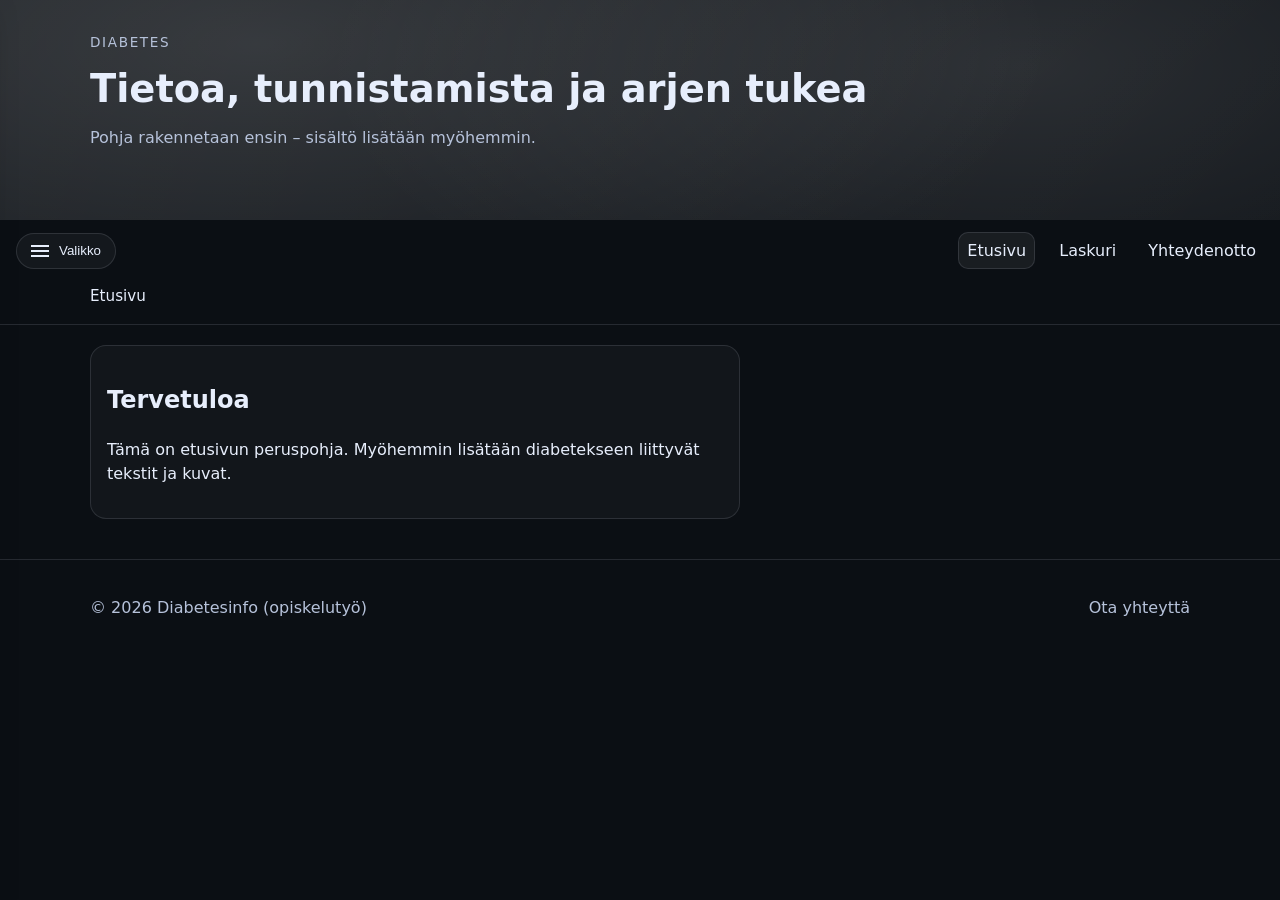
==== index.html @ 2359cf0f "." ====
<!doctype html>
<html lang="fi">
<head>
  <meta charset="utf-8" />
  <meta name="viewport" content="width=device-width, initial-scale=1" />
  <title>Diabetesinfo – Etusivu</title>
  <meta name="description" content="Diabeteksesta kertova sivusto: tunnistaminen, asennukset, ihonhoito, laskuri, yhteydenotto ja linkit." />
  <link rel="stylesheet" href="styles.css" />
  <script defer src="app.js"></script>
</head>

<body>
  <!-- Skip link (käytettävyys / saavutettavuus) -->
  <a class="skip-link" href="#main">Siirry sisältöön</a>

  <header class="site-header">
    <!-- Yläbanneri / otsikkokuva toimii myös navigointina etusivulle -->
    <a class="hero" href="index.html" aria-label="Siirry etusivulle">
      <div class="hero__overlay">
        <p class="hero__kicker">Diabetes</p>
        <h1 class="hero__title">Tietoa, tunnistamista ja arjen tukea</h1>
        <p class="hero__subtitle">Pohja rakennetaan ensin – sisältö lisätään myöhemmin.</p>
      </div>
    </a>

    <div class="topbar">
      <button class="menu-btn" id="menuBtn" aria-label="Avaa valikko" aria-controls="sideNav" aria-expanded="false">
        <span class="menu-btn__icon" aria-hidden="true"></span>
        <span class="menu-btn__text">Valikko</span>
      </button>

      <!-- Pieni “pikavalikko” desktopille (mobiilissa pääosin sivuvalikko) -->
      <nav class="topnav" aria-label="Päänavigaatio">
        <a href="index.html" aria-current="page">Etusivu</a>
        <a href="laskuri.html">Laskuri</a>
        <a href="yhteydenotto.html">Yhteydenotto</a>
      </nav>
    </div>

    <!-- Breadcrumb (sijainti sivustolla) -->
    <nav class="breadcrumb" aria-label="Sijainti sivustolla">
      <ol>
        <li><a href="index.html" aria-current="page">Etusivu</a></li>
      </ol>
    </nav>
  </header>

  <!-- Sivuvalikko -->
  <div class="backdrop" id="backdrop" hidden></div>

  <aside class="sidenav" id="sideNav" aria-label="Sivunavigaatio" aria-hidden="true">
    <div class="sidenav__header">
      <h2 class="sidenav__title">Navigointi</h2>
      <button class="close-btn" id="closeBtn" aria-label="Sulje valikko">✕</button>
    </div>

    <nav class="sidenav__links">
      <a href="index.html" aria-current="page">Etusivu</a>

      <a href="tunnistaminen.html">Tunnistaminen</a>

      <details>
        <summary>Asennuksia</summary>
        <div class="sublinks">
          <a href="asennus-1.html">Asennus 1</a>
          <a href="asennus-2.html">Asennus 2</a>
          <a href="asennus-3.html">Asennus 3</a>
        </div>
      </details>

      <a href="ihonhoito.html">Ihonhoito</a>
      <a href="laskuri.html">Laskuri</a>
      <a href="yhteydenotto.html">Yhteydenotto</a>

      <details>
        <summary>Linkkejä</summary>
        <div class="sublinks">
          <a href="#" target="_blank" rel="noopener">Palvelu 1 (lisätään myöhemmin)</a>
          <a href="#" target="_blank" rel="noopener">Palvelu 2 (lisätään myöhemmin)</a>
          <a href="#" target="_blank" rel="noopener">Palvelu 3 (lisätään myöhemmin)</a>
        </div>
      </details>

      <a class="external" href="blogi.html" target="_blank" rel="noopener">
        Blogi (uuteen välilehteen)
      </a>
    </nav>
  </aside>

  <main id="main" class="container">
   <section class="grid">
  <article class="card">
    <h2>Tervetuloa</h2>
    <p>
      Tämä on etusivun peruspohja. Myöhemmin lisätään diabetekseen liittyvät tekstit ja kuvat.
    </p>
  </article>
</section>
  </main>

  <footer class="site-footer">
    <div class="container footer-inner">
      <p>© <span id="year"></span> Diabetesinfo (opiskelutyö)</p>
      <p><a href="yhteydenotto.html">Ota yhteyttä</a></p>
    </div>
  </footer>
</body>
</html>
---- styles.css ----
:root{
  --bg: #0b0f14;
  --surface: #121826;
  --text: #e7eefc;
  --muted: #b6c2da;
  --border: rgba(231, 238, 252, 0.12);
  --shadow: 0 10px 30px rgba(0,0,0,.35);
  --radius: 16px;
}

* { box-sizing: border-box; }
html, body { height: 100%; }
body{
  margin: 0;
  font-family: system-ui, -apple-system, Segoe UI, Roboto, Arial, sans-serif;
  background: var(--bg);
  color: var(--text);
  line-height: 1.5;
}

a{ color: inherit; text-decoration: none; }
a:hover{ text-decoration: underline; }

.container{
  width: min(1100px, calc(100% - 2rem));
  margin: 0 auto;
}

.skip-link{
  position: absolute;
  left: -999px;
  top: 0;
  padding: .75rem 1rem;
  background: #fff;
  color: #000;
  border-radius: 10px;
}
.skip-link:focus{ left: 1rem; top: 1rem; z-index: 9999; }

/* HERO / banner */
.site-header{ border-bottom: 1px solid var(--border); }

.hero{
  display: block;
  min-height: 220px;
  background:
    linear-gradient(135deg, rgba(255,255,255,.08), rgba(255,255,255,.02)),
    radial-gradient(800px 300px at 20% 20%, rgba(255,255,255,.12), transparent),
    radial-gradient(700px 300px at 80% 30%, rgba(255,255,255,.10), transparent);
  position: relative;
}
.hero__overlay{
  width: min(1100px, calc(100% - 2rem));
  margin: 0 auto;
  padding: 2rem 0;
}
.hero__kicker{ margin: 0 0 .5rem; color: var(--muted); letter-spacing: .12em; text-transform: uppercase; font-size: .85rem;}
.hero__title{ margin: 0 0 .5rem; font-size: clamp(1.6rem, 3vw, 2.4rem); }
.hero__subtitle{ margin: 0; color: var(--muted); max-width: 65ch; }

/* TOP BAR */
.topbar{
  display: flex;
  align-items: center;
  justify-content: space-between;
  gap: 1rem;
  padding: .75rem 1rem;
}
.menu-btn{
  display: inline-flex;
  align-items: center;
  gap: .6rem;
  padding: .6rem .9rem;
  border: 1px solid var(--border);
  border-radius: 999px;
  background: rgba(255,255,255,.04);
  color: var(--text);
  cursor: pointer;
}
.menu-btn__icon{
  width: 18px; height: 12px;
  border-top: 2px solid var(--text);
  border-bottom: 2px solid var(--text);
  position: relative;
}
.menu-btn__icon::before{
  content: "";
  position: absolute;
  left: 0; right: 0;
  top: 50%;
  transform: translateY(-50%);
  border-top: 2px solid var(--text);
}
.topnav{
  display: none;
  gap: 1rem;
  align-items: center;
}
.topnav a{
  padding: .35rem .5rem;
  border-radius: 10px;
}
.topnav a[aria-current="page"]{
  background: rgba(255,255,255,.06);
  border: 1px solid var(--border);
}

/* Breadcrumb */
.breadcrumb{
  width: min(1100px, calc(100% - 2rem));
  margin: 0 auto;
  padding: .25rem 0 1rem;
}
.breadcrumb ol{
  list-style: none;
  display: flex;
  gap: .5rem;
  padding: 0; margin: 0;
  color: var(--muted);
  font-size: .95rem;
}
.breadcrumb li::after{
  content: "–";
  margin-left: .5rem;
  opacity: .6;
}
.breadcrumb li:last-child::after{ content: ""; }
.breadcrumb a{ color: var(--muted); }
.breadcrumb a[aria-current="page"]{ color: var(--text); }

/* Sidenav */
.backdrop{
  position: fixed;
  inset: 0;
  background: rgba(0,0,0,.55);
  z-index: 40;
}

.sidenav{
  position: fixed;
  top: 0; left: 0;
  height: 100%;
  width: min(340px, 86vw);
  background: var(--surface);
  border-right: 1px solid var(--border);
  box-shadow: var(--shadow);
  z-index: 50;
  transform: translateX(-105%);
  transition: transform .2s ease;
  padding: 1rem;
  overflow: auto;
}
.sidenav.is-open{ transform: translateX(0); }

.sidenav__header{
  display: flex;
  align-items: center;
  justify-content: space-between;
  gap: .75rem;
  margin-bottom: 1rem;
}
.sidenav__title{ margin: 0; font-size: 1.1rem; }
.close-btn{
  border: 1px solid var(--border);
  background: rgba(255,255,255,.04);
  color: var(--text);
  border-radius: 12px;
  padding: .4rem .6rem;
  cursor: pointer;
}

.sidenav__links{
  display: grid;
  gap: .25rem;
}
.sidenav__links a,
.sidenav__links summary{
  padding: .6rem .75rem;
  border-radius: 12px;
  border: 1px solid transparent;
}
.sidenav__links a:hover,
.sidenav__links summary:hover{
  background: rgba(255,255,255,.04);
  border-color: var(--border);
  text-decoration: none;
}
.sidenav__links a[aria-current="page"]{
  background: rgba(255,255,255,.06);
  border-color: var(--border);
}
.sublinks{ padding: .25rem 0 .5rem .75rem; display: grid; gap: .15rem; }
.external{ margin-top: .25rem; }

/* Main content */
.grid{
  display: grid;
  gap: 1rem;
  padding: 1.25rem 0 2.5rem;
}
.card{
  background: rgba(255,255,255,.03);
  border: 1px solid var(--border);
  border-radius: var(--radius);
  padding: 1rem;
}


/* Footer */
.site-footer{
  border-top: 1px solid var(--border);
  padding: 1.25rem 0;
  color: var(--muted);
}
.footer-inner{
  display: flex;
  flex-wrap: wrap;
  gap: .75rem 1rem;
  align-items: center;
  justify-content: space-between;
}

/* Desktop layout */
@media (min-width: 900px){
  .topnav{ display: inline-flex; }
  .grid{ grid-template-columns: 1.2fr .8fr; }
  .card:nth-child(3){ grid-column: 1 / -1; }
}
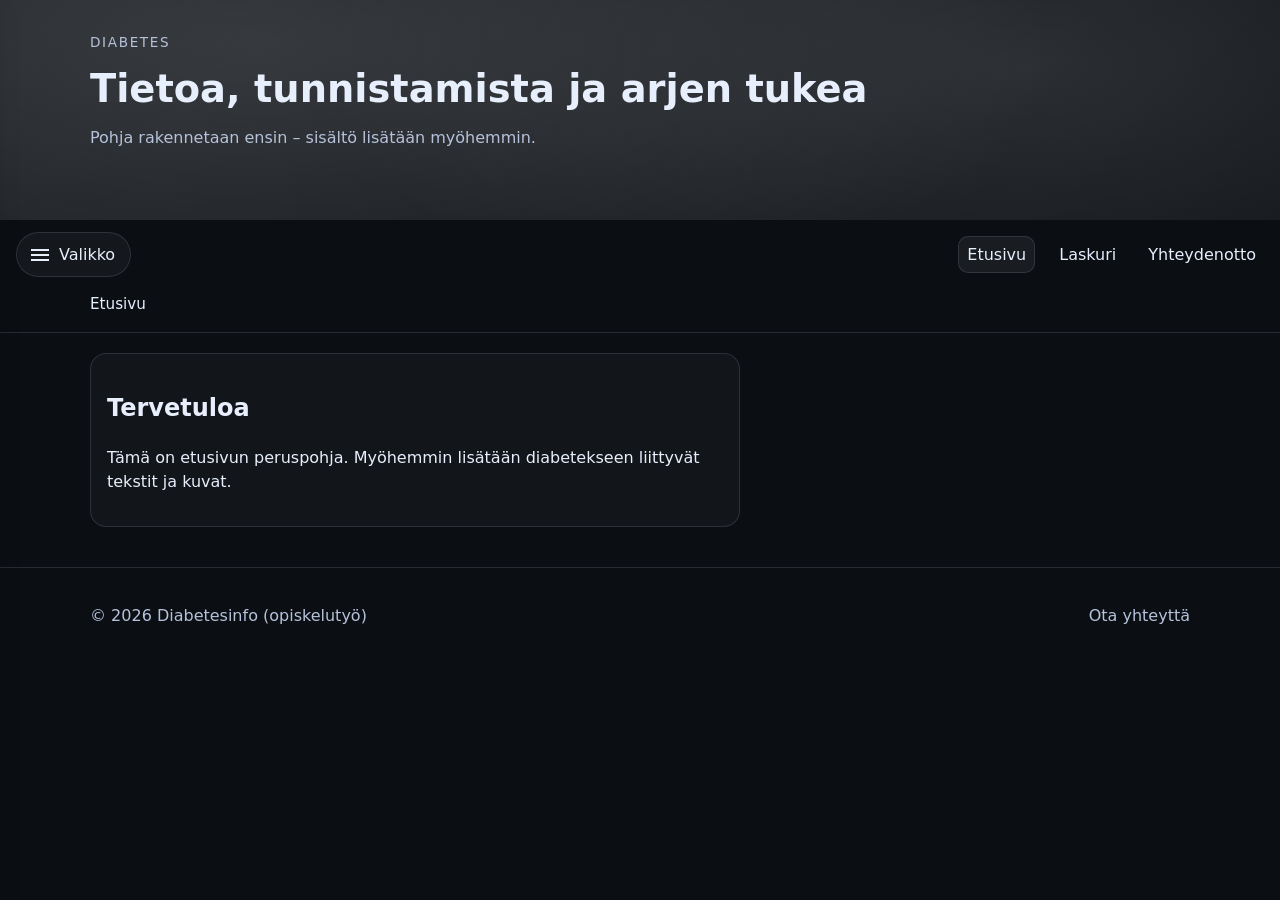
==== commit b2073806: "." ====
--- a/index.html
+++ b/index.html
@@ -59,14 +59,9 @@
 
       <a href="tunnistaminen.html">Tunnistaminen</a>
 
-      <details>
-        <summary>Asennuksia</summary>
-        <div class="sublinks">
-          <a href="asennus-1.html">Asennus 1</a>
-          <a href="asennus-2.html">Asennus 2</a>
-          <a href="asennus-3.html">Asennus 3</a>
-        </div>
-      </details>
+      <a href="asennukset.html">Asennusohjeet</a>
+
+
 
       <a href="ihonhoito.html">Ihonhoito</a>
       <a href="laskuri.html">Laskuri</a>
--- a/styles.css
+++ b/styles.css
@@ -205,7 +205,6 @@
   padding: 1rem;
 }
 
-
 /* Footer */
 .site-footer{
   border-top: 1px solid var(--border);
@@ -225,4 +224,75 @@
   .topnav{ display: inline-flex; }
   .grid{ grid-template-columns: 1.2fr .8fr; }
   .card:nth-child(3){ grid-column: 1 / -1; }
+}
+
+/* Blog center link */
+.blog-link-center{
+  min-height: 50vh;
+  display: grid;
+  place-items: center;
+}
+
+.blog-link{
+  font-size: clamp(1.2rem, 3vw, 1.8rem);
+  font-weight: 600;
+  padding: 1rem 1.5rem;
+  border-radius: 14px;
+  border: 1px solid var(--border);
+  background: rgba(255,255,255,.04);
+  text-decoration: none;
+}
+
+.blog-link:hover{
+  text-decoration: underline;
+}
+
+.calc-field{
+  display: grid;
+  gap: .5rem;
+  margin-top: .75rem;
+}
+
+.calc-label{
+  font-weight: 600;
+}
+
+.calc-gap{
+  height: 1rem;
+}
+
+.calc-actions{
+  margin-top: 1rem;
+}
+
+input[type="number"],
+button{
+  font: inherit;
+}
+
+input[type="number"]{
+  width: min(420px, 100%);
+  padding: .6rem .75rem;
+  border-radius: 12px;
+  border: 1px solid var(--border);
+  background: rgba(255,255,255,.04);
+  color: var(--text);
+  outline: none;
+}
+
+input[type="number"]::placeholder{
+  color: var(--muted);
+}
+
+button{
+  padding: .6rem 1rem;
+  border-radius: 999px;
+  border: 1px solid var(--border);
+  background: rgba(255,255,255,.06);
+  color: var(--text);
+  cursor: pointer;
+}
+
+button:hover{
+  text-decoration: underline;
 }
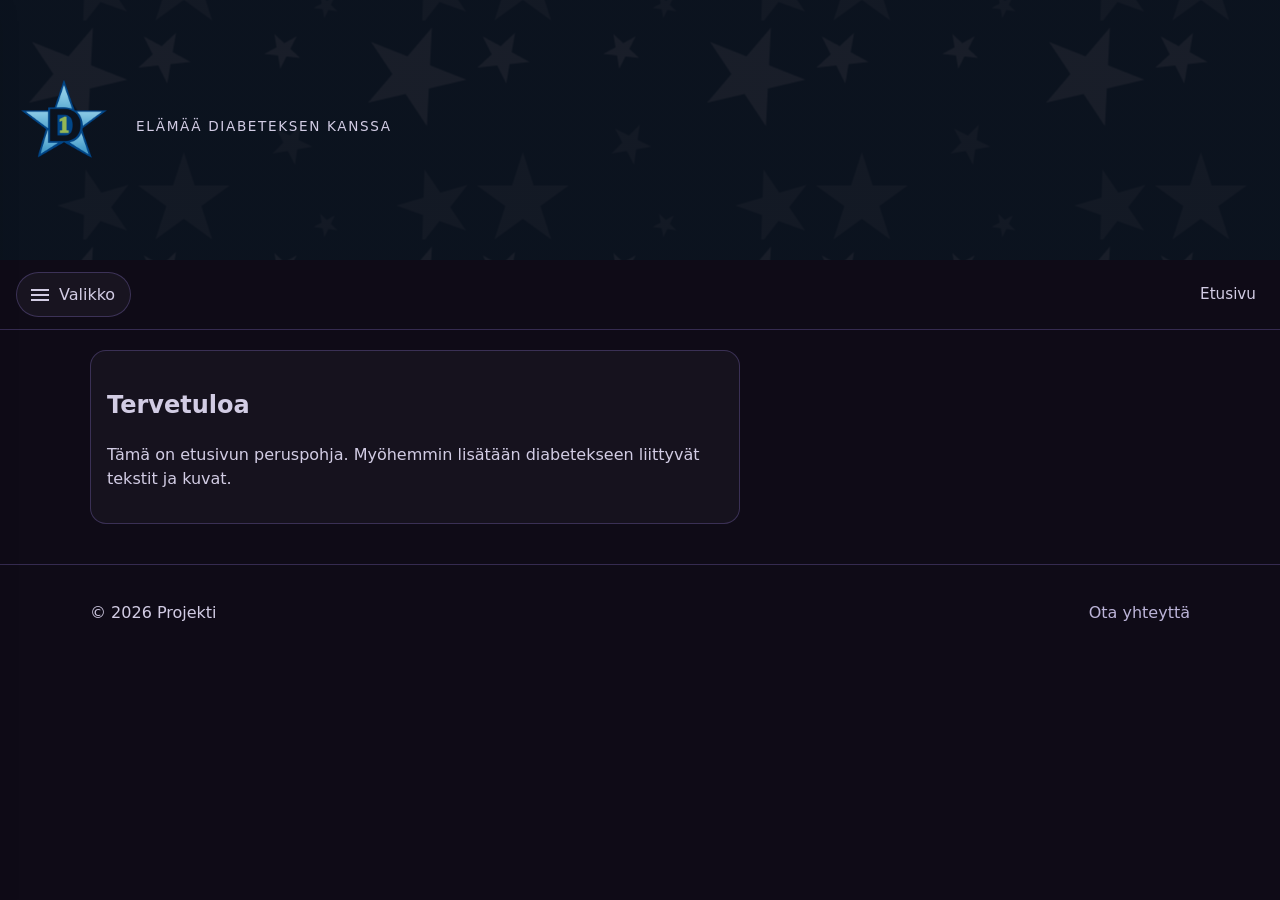
==== commit 27c80b07: "." ====
--- a/index.html
+++ b/index.html
@@ -14,35 +14,37 @@
   <a class="skip-link" href="#main">Siirry sisältöön</a>
 
   <header class="site-header">
-    <!-- Yläbanneri / otsikkokuva toimii myös navigointina etusivulle -->
-    <a class="hero" href="index.html" aria-label="Siirry etusivulle">
-      <div class="hero__overlay">
-        <p class="hero__kicker">Diabetes</p>
-        <h1 class="hero__title">Tietoa, tunnistamista ja arjen tukea</h1>
-        <p class="hero__subtitle">Pohja rakennetaan ensin – sisältö lisätään myöhemmin.</p>
-      </div>
+  <div class="hero">
+    <!-- Logo = linkki etusivulle -->
+    <a href="index.html" class="logo-link" aria-label="Siirry etusivulle">
+      <img src="images/tahtilogo.png" alt="Diabetesinfo-logo" class="site-logo">
     </a>
 
-    <div class="topbar">
-      <button class="menu-btn" id="menuBtn" aria-label="Avaa valikko" aria-controls="sideNav" aria-expanded="false">
-        <span class="menu-btn__icon" aria-hidden="true"></span>
-        <span class="menu-btn__text">Valikko</span>
-      </button>
+    <!-- Bannerin teksti EI ole linkki -->
+    <div class="hero__overlay">
+      <p class="hero__kicker">Elämää diabeteksen kanssa</p>
+      <h1 class="hero__title"></h1>
+      <p class="hero__subtitle"></p>
+    </div>
+  </div>
 
-      <!-- Pieni “pikavalikko” desktopille (mobiilissa pääosin sivuvalikko) -->
-      <nav class="topnav" aria-label="Päänavigaatio">
-        <a href="index.html" aria-current="page">Etusivu</a>
-        <a href="laskuri.html">Laskuri</a>
-        <a href="yhteydenotto.html">Yhteydenotto</a>
-      </nav>
-    </div>
+  <div class="topbar">
+    <button class="menu-btn" id="menuBtn"
+            aria-label="Avaa valikko"
+            aria-controls="sideNav"
+            aria-expanded="false">
+      <span class="menu-btn__icon" aria-hidden="true"></span>
+      <span class="menu-btn__text">Valikko</span>
+    </button>
+
 
     <!-- Breadcrumb (sijainti sivustolla) -->
-    <nav class="breadcrumb" aria-label="Sijainti sivustolla">
+    <nav class="breadcrumb breadcrumb --topbar" aria-label="Sijainti sivustolla">
       <ol>
         <li><a href="index.html" aria-current="page">Etusivu</a></li>
       </ol>
     </nav>
+  </div>
   </header>
 
   <!-- Sivuvalikko -->
@@ -54,32 +56,16 @@
       <button class="close-btn" id="closeBtn" aria-label="Sulje valikko">✕</button>
     </div>
 
-    <nav class="sidenav__links">
-      <a href="index.html" aria-current="page">Etusivu</a>
-
-      <a href="tunnistaminen.html">Tunnistaminen</a>
-
-      <a href="asennukset.html">Asennusohjeet</a>
-
-
-
-      <a href="ihonhoito.html">Ihonhoito</a>
-      <a href="laskuri.html">Laskuri</a>
-      <a href="yhteydenotto.html">Yhteydenotto</a>
-
-      <details>
-        <summary>Linkkejä</summary>
-        <div class="sublinks">
-          <a href="#" target="_blank" rel="noopener">Palvelu 1 (lisätään myöhemmin)</a>
-          <a href="#" target="_blank" rel="noopener">Palvelu 2 (lisätään myöhemmin)</a>
-          <a href="#" target="_blank" rel="noopener">Palvelu 3 (lisätään myöhemmin)</a>
-        </div>
-      </details>
-
-      <a class="external" href="blogi.html" target="_blank" rel="noopener">
-        Blogi (uuteen välilehteen)
-      </a>
-    </nav>
+<nav class="sidenav__links">
+  <a href="index.html" aria-current="page">Etusivu</a>
+  <a href="tunnistaminen.html">Tunnistaminen</a>
+  <a href="asennukset.html">Asennusohjeet</a>
+  <a href="ihonhoito.html">Ihonhoito</a>
+  <a href="laskuri.html">Laskuri</a>
+  <a href="linkit.html">Linkkejä</a>
+  <a href="blogi.html">Blogi</a>
+  <a href="yhteydenotto.html">Yhteydenotto</a>
+</nav>
   </aside>
 
   <main id="main" class="container">
@@ -95,7 +81,7 @@
 
   <footer class="site-footer">
     <div class="container footer-inner">
-      <p>© <span id="year"></span> Diabetesinfo (opiskelutyö)</p>
+      <p>© <span id="year"></span> Projekti</p>
       <p><a href="yhteydenotto.html">Ota yhteyttä</a></p>
     </div>
   </footer>
--- a/styles.css
+++ b/styles.css
@@ -1,9 +1,15 @@
 :root{
-  --bg: #0b0f14;
-  --surface: #121826;
-  --text: #e7eefc;
-  --muted: #b6c2da;
-  --border: rgba(231, 238, 252, 0.12);
+  --primary: #5b3a8e;
+  --accent:  #bcb4d8;
+
+
+  --bg: #0f0b17;
+  --surface: #171129;
+
+  --text: #d2cce4; 
+  --muted: #d2cce4;
+
+  --border: rgba(167,139,250,0.25);
   --shadow: 0 10px 30px rgba(0,0,0,.35);
   --radius: 16px;
 }
@@ -41,18 +47,26 @@
 .site-header{ border-bottom: 1px solid var(--border); }
 
 .hero{
-  display: block;
-  min-height: 220px;
-  background:
-    linear-gradient(135deg, rgba(255,255,255,.08), rgba(255,255,255,.02)),
-    radial-gradient(800px 300px at 20% 20%, rgba(255,255,255,.12), transparent),
-    radial-gradient(700px 300px at 80% 30%, rgba(255,255,255,.10), transparent);
+    display: flex;
+  align-items: center;    
+  gap: 1.5rem;
+  padding: 2rem 1rem;
   position: relative;
+  min-height: 260px;
+
+  background-image:
+    linear-gradient(
+      rgba(15, 11, 23, 0.75),
+      rgba(15, 11, 23, 0.75)
+    ),
+    url("images/otsikkotausta.png");
+
+  background-size: auto;
+  background-position: center;
+  background-repeat: repeat;
 }
 .hero__overlay{
-  width: min(1100px, calc(100% - 2rem));
-  margin: 0 auto;
-  padding: 2rem 0;
+  margin: 0 ;
 }
 .hero__kicker{ margin: 0 0 .5rem; color: var(--muted); letter-spacing: .12em; text-transform: uppercase; font-size: .85rem;}
 .hero__title{ margin: 0 0 .5rem; font-size: clamp(1.6rem, 3vw, 2.4rem); }
@@ -91,26 +105,24 @@
   transform: translateY(-50%);
   border-top: 2px solid var(--text);
 }
-.topnav{
-  display: none;
-  gap: 1rem;
-  align-items: center;
-}
-.topnav a{
-  padding: .35rem .5rem;
-  border-radius: 10px;
-}
-.topnav a[aria-current="page"]{
-  background: rgba(255,255,255,.06);
-  border: 1px solid var(--border);
-}
+
 
 /* Breadcrumb */
 .breadcrumb{
-  width: min(1100px, calc(100% - 2rem));
-  margin: 0 auto;
-  padding: .25rem 0 1rem;
-}
+  width: auto;
+  margin: 0;
+  padding: 0;
+}
+
+.breadcrumb--topbar ol{
+  justify-content: flex-end;
+  flex-wrap: wrap;
+  row-gap: .25rem;
+}
+.breadcrumb--topbar ol{
+  font-size: .9rem;
+}
+
 .breadcrumb ol{
   list-style: none;
   display: flex;
@@ -295,4 +307,72 @@
 
 button:hover{
   text-decoration: underline;
+}
+
+.logo-link{
+  display: inline-block;
+  margin-bottom: 1rem;
+}
+
+.site-logo{
+  height: 56px;
+  width: auto;
+  display: block;
+}
+
+@media (max-width: 600px){
+  .site-logo{
+    height: 44px;
+  }
+}
+
+/* Linkit */
+a{
+  color: var(--accent);
+}
+a:hover{
+  text-decoration: underline;
+}
+
+/* Painikkeet */
+button{
+  background: var(--primary);
+  border-color: var(--primary);
+  color: #fff;
+}
+button:hover{
+  filter: brightness(1.1);
+}
+
+/* Aktiivinen valikkolinkki */
+.sidenav__links a[aria-current="page"]{
+  background: rgba(167,139,250,0.15);
+  border-color: var(--accent);
+}
+
+/* Logo-alueen hienosäätö */
+.logo-link{
+  display: inline-block;
+  margin-bottom: 1rem;
+}
+
+/* DESKTOP */
+.site-logo{
+  height: 96px;     /* <-- kasvatettu */
+  width: auto;
+  display: block;
+}
+
+/* TABLET */
+@media (max-width: 900px){
+  .site-logo{
+    height: 80px;
+  }
+}
+
+/* MOBIILI */
+@media (max-width: 600px){
+  .site-logo{
+    height: 64px;
+  }
 }
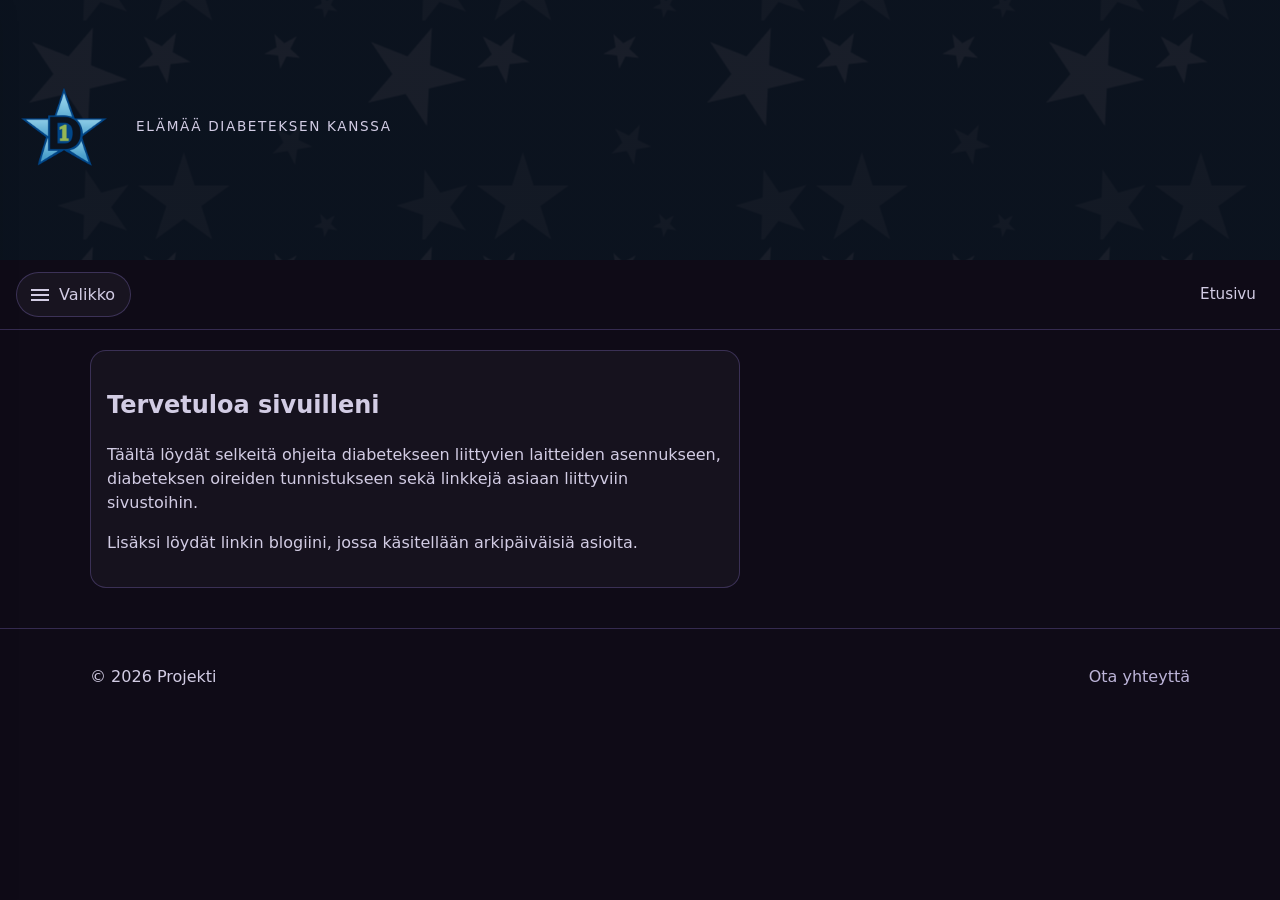
==== commit f84ae900: "." ====
--- a/index.html
+++ b/index.html
@@ -20,7 +20,7 @@
       <img src="images/tahtilogo.png" alt="Diabetesinfo-logo" class="site-logo">
     </a>
 
-    <!-- Bannerin teksti EI ole linkki -->
+    <!-- Bannerin  linkki -->
     <div class="hero__overlay">
       <p class="hero__kicker">Elämää diabeteksen kanssa</p>
       <h1 class="hero__title"></h1>
@@ -71,9 +71,14 @@
   <main id="main" class="container">
    <section class="grid">
   <article class="card">
-    <h2>Tervetuloa</h2>
+    <h2>Tervetuloa sivuilleni</h2>
     <p>
-      Tämä on etusivun peruspohja. Myöhemmin lisätään diabetekseen liittyvät tekstit ja kuvat.
+      Täältä löydät selkeitä ohjeita diabetekseen liittyvien laitteiden asennukseen, diabeteksen oireiden tunnistukseen sekä linkkejä asiaan liittyviin sivustoihin.
+     
+    </p>
+     <p>
+      
+        Lisäksi löydät linkin blogiini, jossa käsitellään arkipäiväisiä asioita.
     </p>
   </article>
 </section>
--- a/styles.css
+++ b/styles.css
@@ -352,27 +352,32 @@
 
 /* Logo-alueen hienosäätö */
 .logo-link{
-  display: inline-block;
-  margin-bottom: 1rem;
-}
-
-/* DESKTOP */
+  display: inline-flex;
+  align-items: center;
+  flex: 0 0 auto;
+  width: auto;
+  margin: 0;  
+}
+
 .site-logo{
-  height: 96px;     /* <-- kasvatettu */
+  height: 96px;
   width: auto;
   display: block;
 }
 
-/* TABLET */
 @media (max-width: 900px){
   .site-logo{
     height: 80px;
   }
 }
 
-/* MOBIILI */
 @media (max-width: 600px){
   .site-logo{
-    height: 64px;
+    height: 72px;   /* pienempi mobiilissa */
   }
+}
+
+img{
+  max-width: 100%;
+  height: auto;
 }
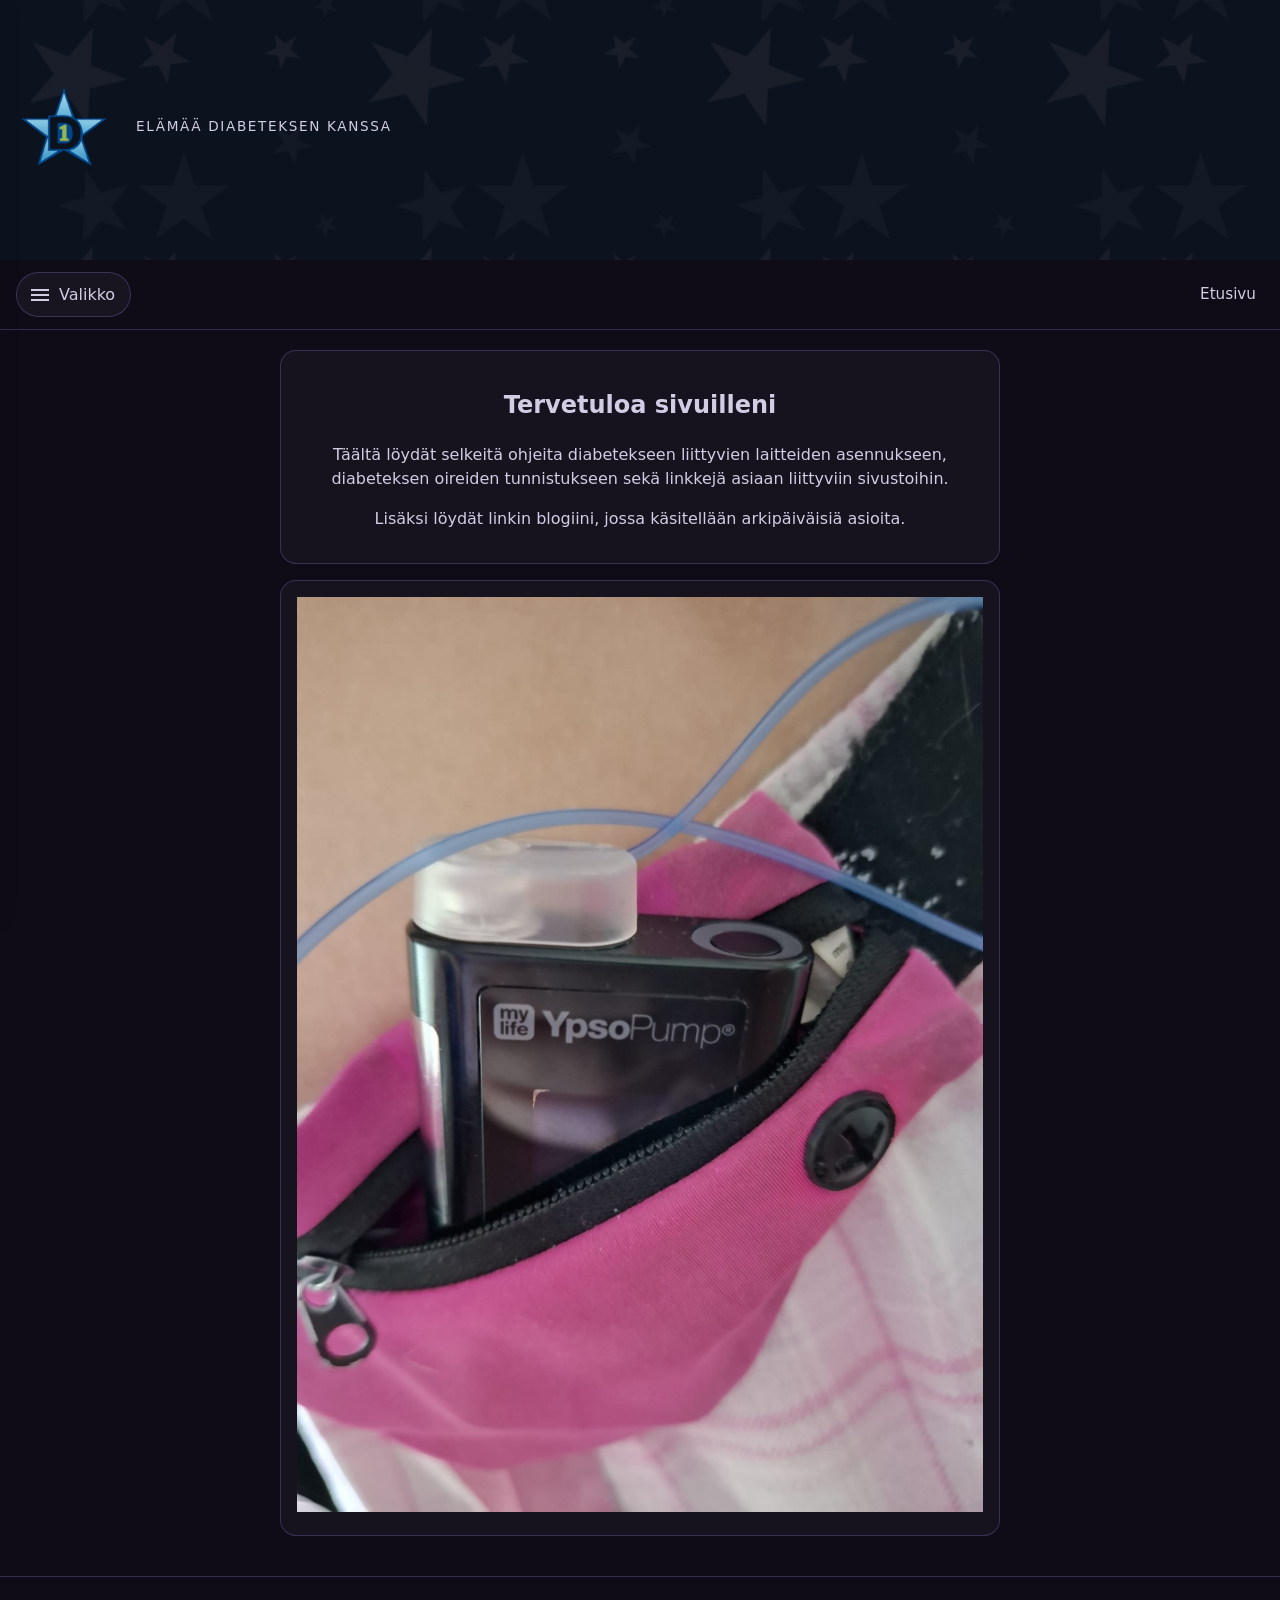
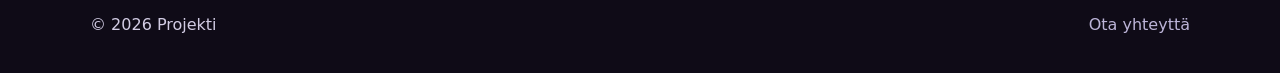
==== commit 4f31ae58: "." ====
--- a/index.html
+++ b/index.html
@@ -10,17 +10,15 @@
 </head>
 
 <body>
-  <!-- Skip link (käytettävyys / saavutettavuus) -->
   <a class="skip-link" href="#main">Siirry sisältöön</a>
 
   <header class="site-header">
   <div class="hero">
-    <!-- Logo = linkki etusivulle -->
     <a href="index.html" class="logo-link" aria-label="Siirry etusivulle">
       <img src="images/tahtilogo.png" alt="Diabetesinfo-logo" class="site-logo">
     </a>
 
-    <!-- Bannerin  linkki -->
+
     <div class="hero__overlay">
       <p class="hero__kicker">Elämää diabeteksen kanssa</p>
       <h1 class="hero__title"></h1>
@@ -38,7 +36,6 @@
     </button>
 
 
-    <!-- Breadcrumb (sijainti sivustolla) -->
     <nav class="breadcrumb breadcrumb --topbar" aria-label="Sijainti sivustolla">
       <ol>
         <li><a href="index.html" aria-current="page">Etusivu</a></li>
@@ -47,7 +44,7 @@
   </div>
   </header>
 
-  <!-- Sivuvalikko -->
+
   <div class="backdrop" id="backdrop" hidden></div>
 
   <aside class="sidenav" id="sideNav" aria-label="Sivunavigaatio" aria-hidden="true">
@@ -70,7 +67,7 @@
 
   <main id="main" class="container">
    <section class="grid">
-  <article class="card">
+  <article class="card welcome-card">
     <h2>Tervetuloa sivuilleni</h2>
     <p>
       Täältä löydät selkeitä ohjeita diabetekseen liittyvien laitteiden asennukseen, diabeteksen oireiden tunnistukseen sekä linkkejä asiaan liittyviin sivustoihin.
@@ -81,6 +78,11 @@
         Lisäksi löydät linkin blogiini, jossa käsitellään arkipäiväisiä asioita.
     </p>
   </article>
+
+    <article class="card welcome-card">
+         <img src="images/pumppu.jpeg" alt="Sensorin asennus">
+      </article>
+
 </section>
   </main>
 
--- a/styles.css
+++ b/styles.css
@@ -380,4 +380,15 @@
 img{
   max-width: 100%;
   height: auto;
+}
+
+.welcome-card{
+  max-width: 720px;     
+  margin-left: auto;
+  margin-right: auto;
+  text-align: center;
+}
+
+.welcome-card{
+  grid-column: 1 / -1;  /* vie koko rivin gridissä */
 }
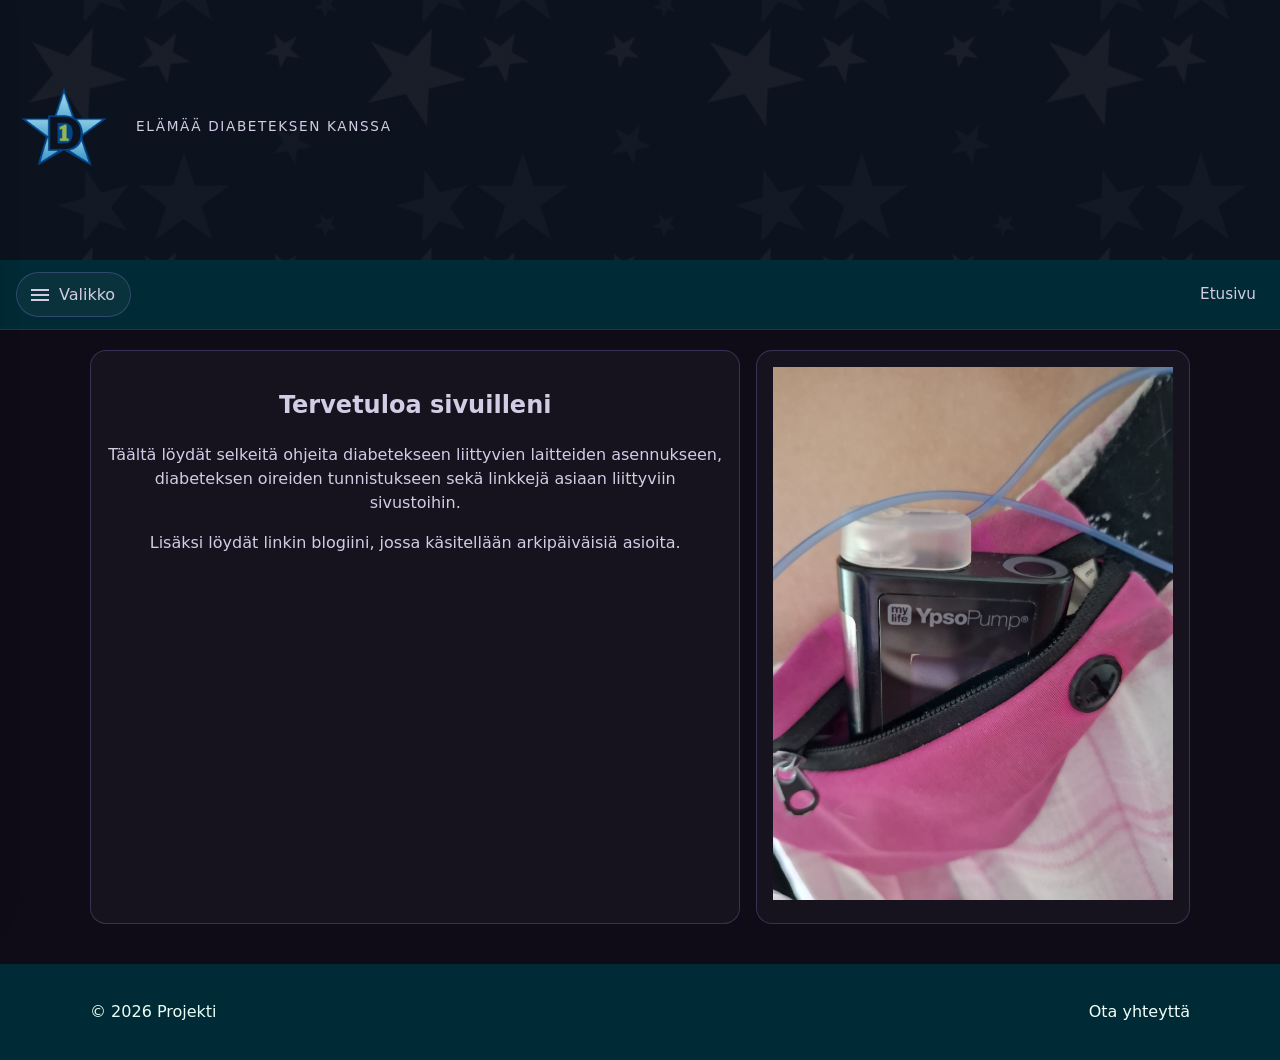
==== commit d7159ea6: "." ====
--- a/index.html
+++ b/index.html
@@ -67,7 +67,7 @@
 
   <main id="main" class="container">
    <section class="grid">
-  <article class="card welcome-card">
+    <article class="card keski-card">
     <h2>Tervetuloa sivuilleni</h2>
     <p>
       Täältä löydät selkeitä ohjeita diabetekseen liittyvien laitteiden asennukseen, diabeteksen oireiden tunnistukseen sekä linkkejä asiaan liittyviin sivustoihin.
@@ -79,7 +79,7 @@
     </p>
   </article>
 
-    <article class="card welcome-card">
+    <article class="card keski-card">
          <img src="images/pumppu.jpeg" alt="Sensorin asennus">
       </article>
 
--- a/styles.css
+++ b/styles.css
@@ -12,6 +12,10 @@
   --border: rgba(167,139,250,0.25);
   --shadow: 0 10px 30px rgba(0,0,0,.35);
   --radius: 16px;
+
+   --green: #002A35;
+
+   --header-bg: #002A35;
 }
 
 * { box-sizing: border-box; }
@@ -74,6 +78,7 @@
 
 /* TOP BAR */
 .topbar{
+     background-color: var(--header-bg);
   display: flex;
   align-items: center;
   justify-content: space-between;
@@ -218,11 +223,23 @@
 }
 
 /* Footer */
+
 .site-footer{
-  border-top: 1px solid var(--border);
-  padding: 1.25rem 0;
-  color: var(--muted);
-}
+  background-color: var(--green);
+  padding: 1.25rem 1rem;
+  color: #eafff5;
+  border-top: none; /* poistetaan vanha viiva */
+}
+
+.site-footer a{
+  color: #f0fff9;
+  font-weight: 500;
+}
+
+.site-footer a:hover{
+  text-decoration: underline;
+}
+
 .footer-inner{
   display: flex;
   flex-wrap: wrap;
@@ -382,7 +399,7 @@
   height: auto;
 }
 
-.welcome-card{
+.keski-card{
   max-width: 720px;     
   margin-left: auto;
   margin-right: auto;
@@ -391,4 +408,12 @@
 
 .welcome-card{
   grid-column: 1 / -1;  /* vie koko rivin gridissä */
+}
+
+.install-card{
+  max-width: 720px;     /* sama leveys kuin etusivulla */
+  margin-left: auto;
+  margin-right: auto;
+  text-align: center;
+  grid-column: 1 / -1;  /* jos sivu käyttää grid-layoutia */
 }
